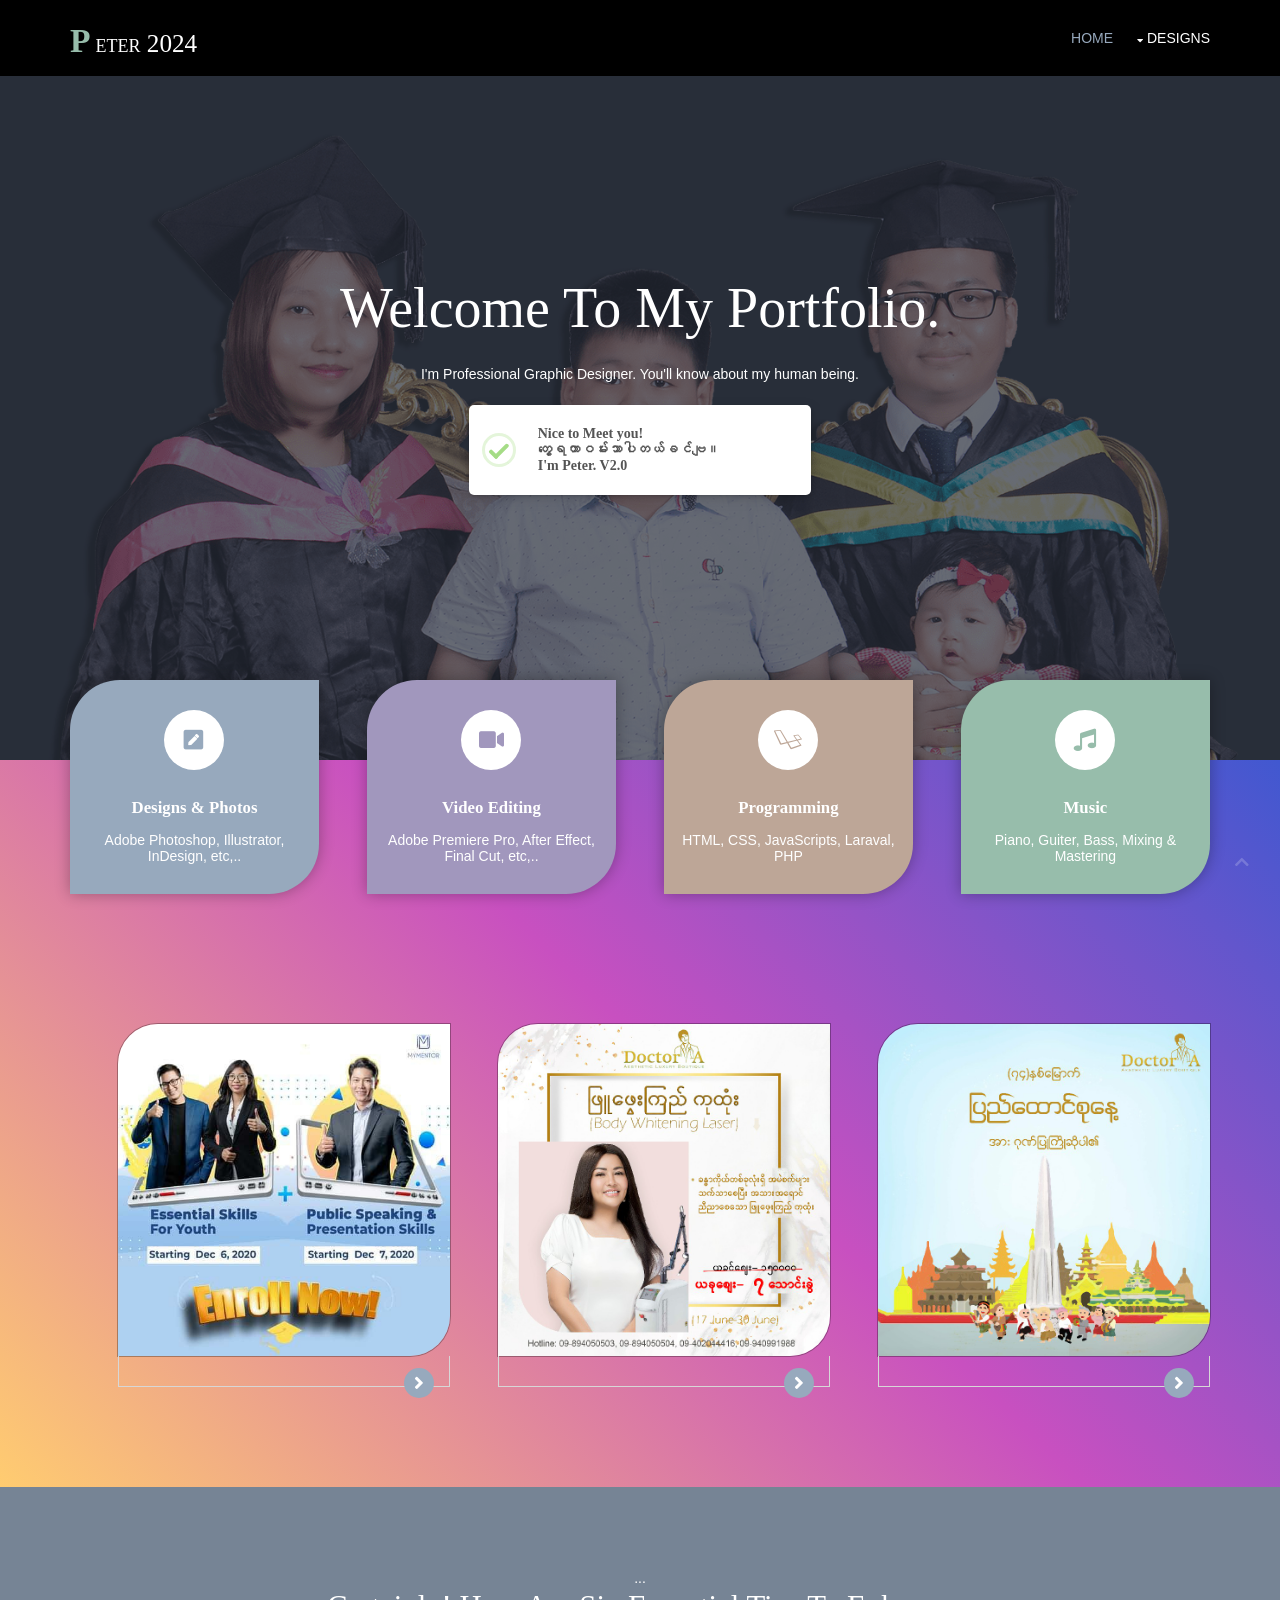
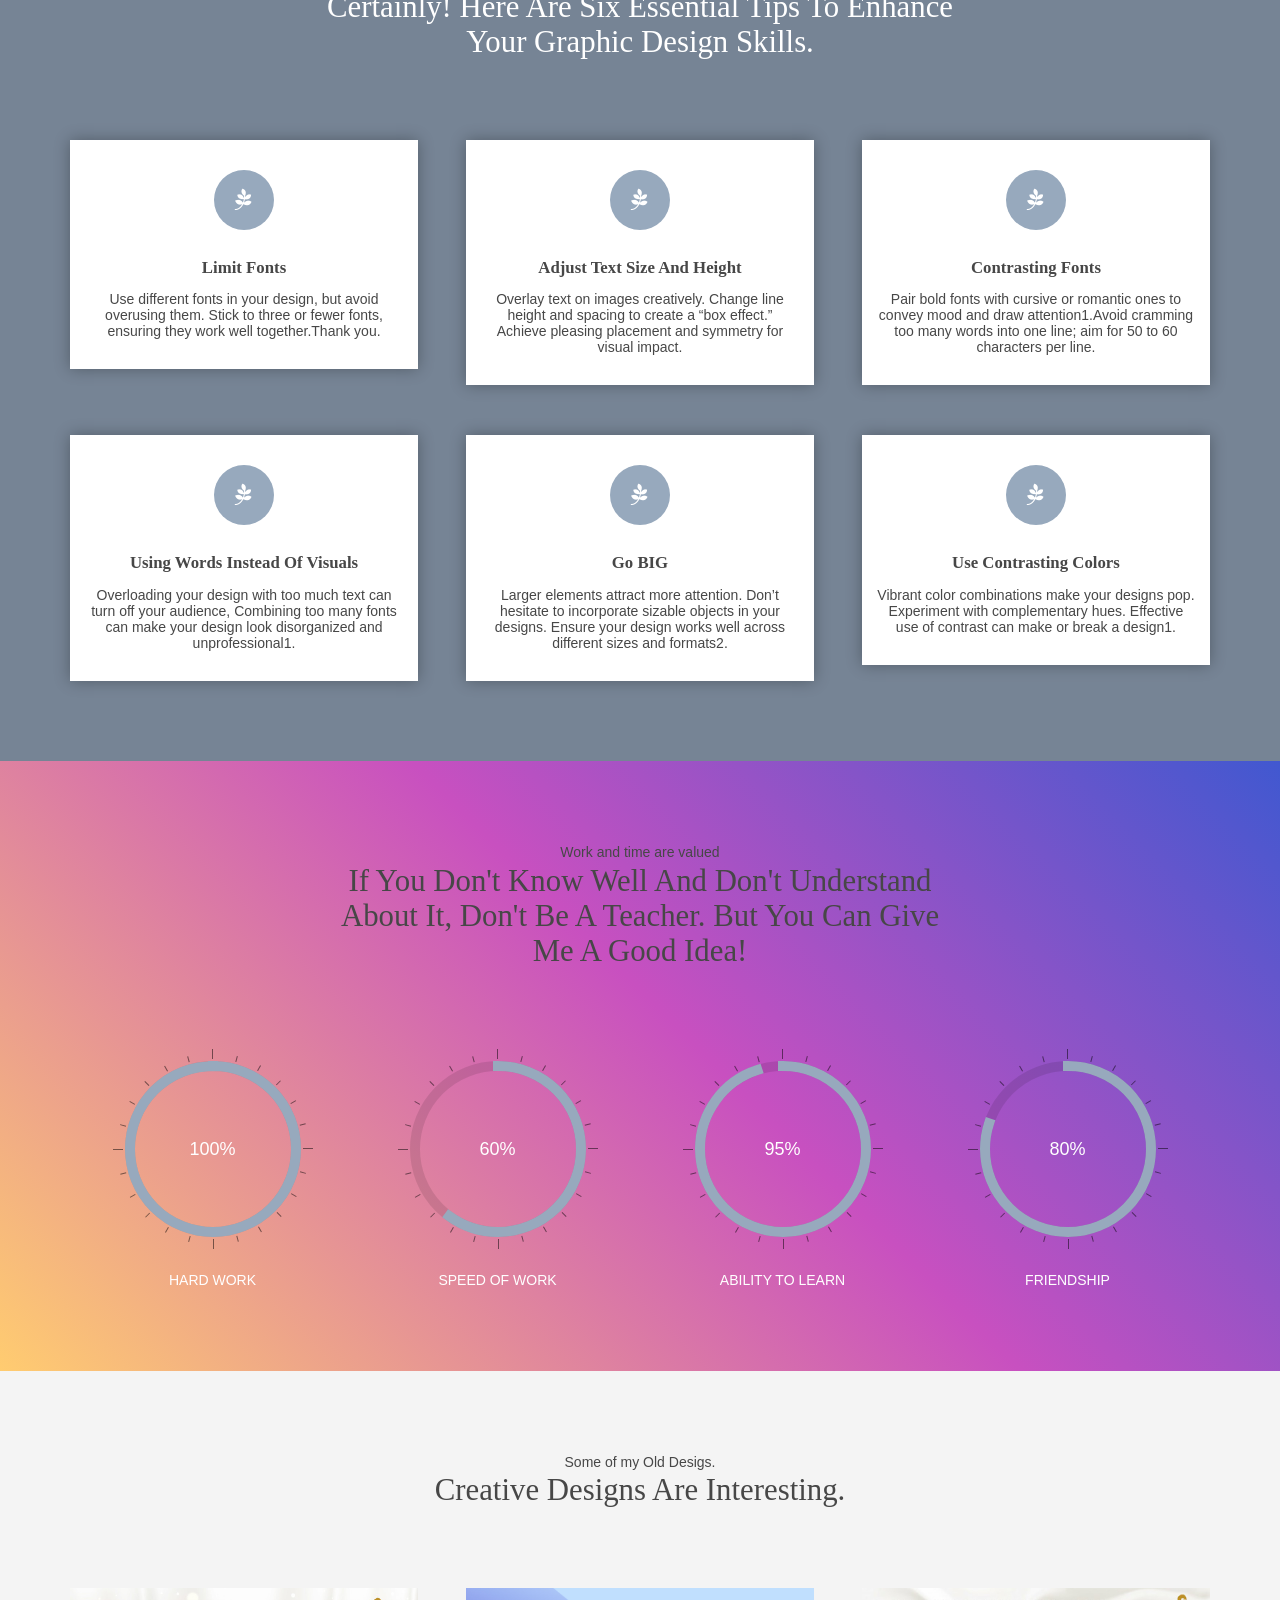
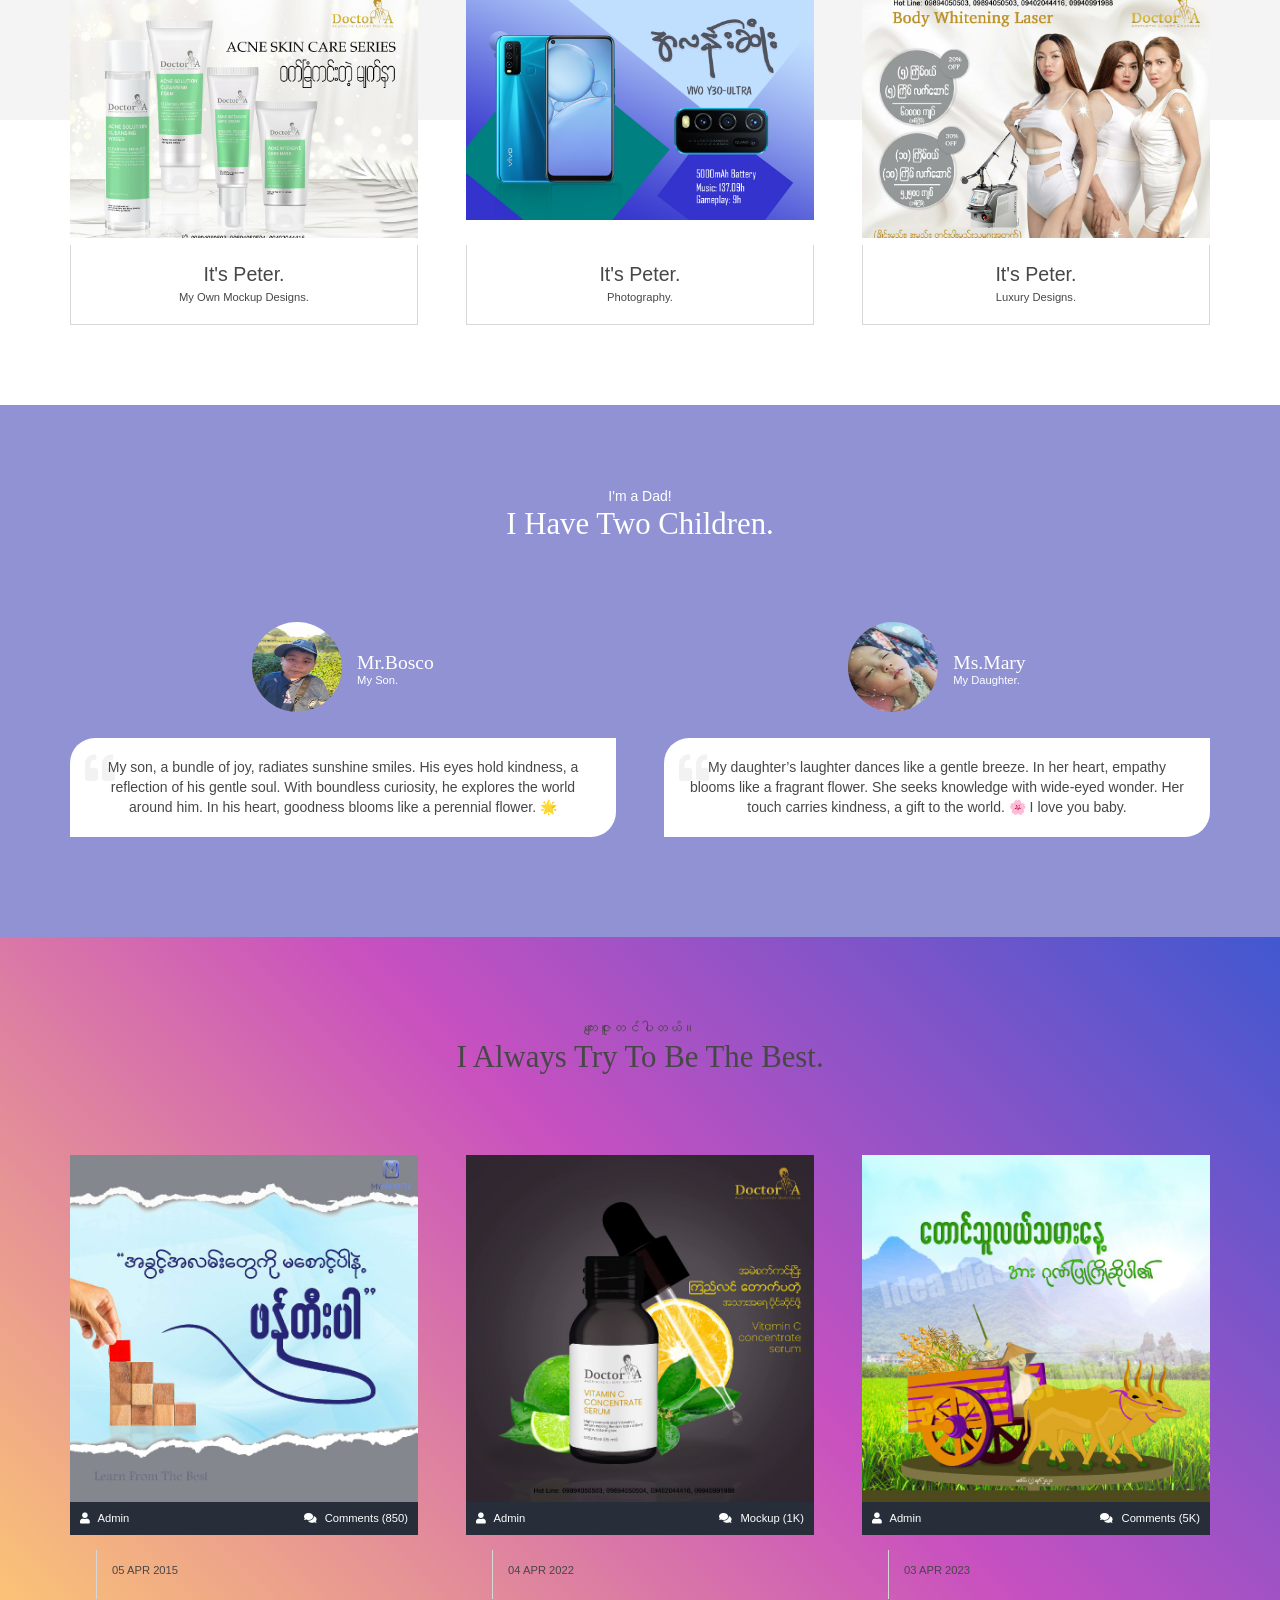
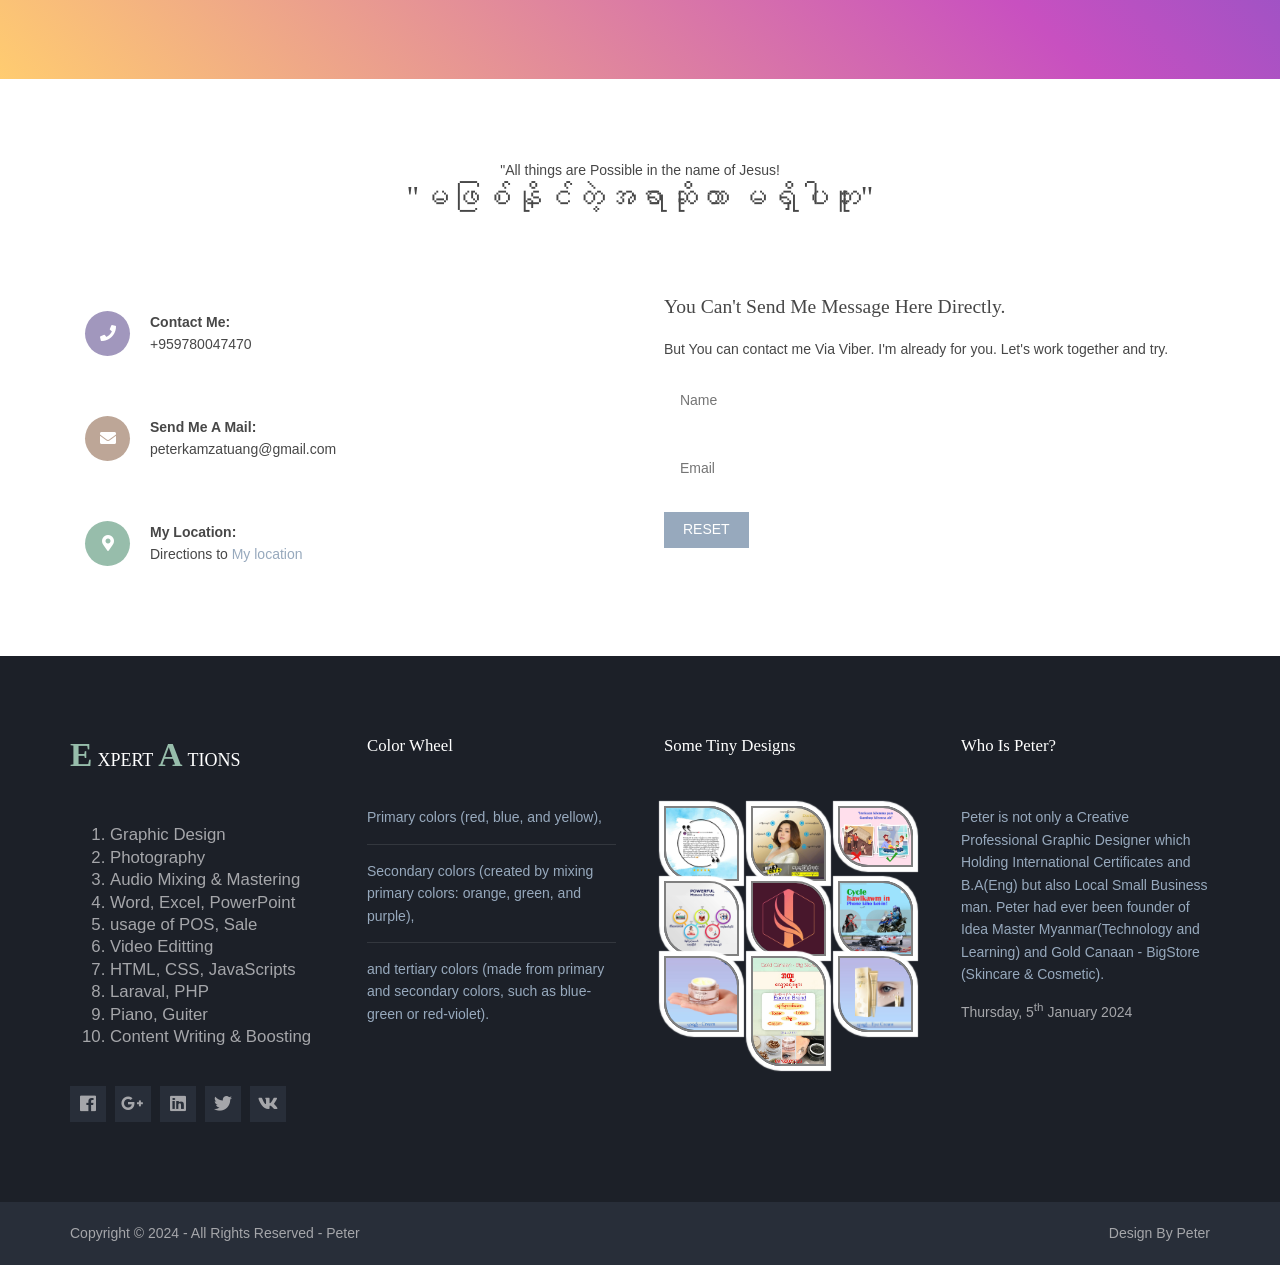
==== index.html @ f64c74b5 "Add cv peter" ====
<!DOCTYPE html>
<html lang="eng">
<head>
<title>PETER</title>
<meta charset="utf-8">
<meta name="viewport" content="width=device-width, initial-scale=1.0, maximum-scale=1.0, user-scalable=no">
<link href="layout/styles/layout.css" rel="stylesheet" type="text/css" media="all">
<link rel="shortcut icon" class="fas fa-user-graduate" href="images/pp.jpg">
</head>
<body id="top">
<div class="wrapper row1">
  <header id="header" class="hoc clear">
    <div id="logo" class="fl_left"> 
      
      <h1 class="logoname"><a class="start1" href="index.html">Peter 2024</a></h1>
      <!-- ################################################################################################ -->
    </div>
    <nav id="mainav" class="fl_right"> 
      <!-- ################################################################################################ -->
      <ul class="clear">
        <li class="active"><a class="start1" href="index.html">Home</a></li>
        <li><a class="drop" href="#">Designs</a>
          <ul>
            <li><a class="start1" href="pages/gallery.html">Gallery</a></li>
            <li class="active"><a class="start1" href="pages/font-icons.html">Font Icons</a></li>
            </ul>
        </li>
        
      </ul>
      <!-- ################################################################################################ -->
    </nav>
  </header>
</div>
<!-- ################################################################################################ -->
<!-- ################################################################################################ -->
<!-- ################################################################################################ -->
<div class="bgded overlay" style="background-image:url('images/family.png');">
  <div id="pageintro" class="hoc clear"> 
    <!-- ################################################################################################ -->
    <article>
      <h3 class="heading">Welcome to My Portfolio.</h3>
      <p>I'm Professional Graphic Designer. You'll know about my human being.</p>
      <footer ><a  class="btn start1" id="start1" href="#WeRecordYouCLickStart!">Let's Start!</a></footer>
    </article>
    <!-- ################################################################################################ -->
  </div>
</div>
<!-- ################################################################################################ -->
<!-- ################################################################################################ -->
<!-- ################################################################################################ -->
<div class="wrapper row3">
  <main class="hoc container clear"> 
    <!-- main body -->
    <!-- ################################################################################################ -->
    <section id="introblocks">
      <ul class="nospace group btmspace-80 elements elements-four">
        <li class="one_quarter">
          <article><a class="start1" href="#406"><i class="fas fa-pen-square"></i></a>
            <h6 class="heading">Designs & Photos</h6>
            <p>Adobe Photoshop, Illustrator, InDesign, etc,..</p>
          </article>
        </li>
        <li class="one_quarter">
          <article><a class="start1" href="#407"><i class="fas fa-video"></i></a>
            <h6 class="heading">Video Editing</h6>
            <p>Adobe Premiere Pro, After Effect, Final Cut, etc,..</p>
          </article>
        </li>
        <li class="one_quarter">
          <article><a class="start1" href="#408"><i class="fab fa-laravel"></i></a>
            <h6 class="heading">Programming</h6>
            <p>HTML, CSS, JavaScripts, Laraval, PHP</p>
          </article>
        </li>
        <li class="one_quarter">
          <article><a class="start1" href="#409"><i class="fas fa-music"></i></a>
            <h6 class="heading">Music</h6>
            <p>Piano, Guiter, Bass, Mixing & Mastering</p>
          </article>
        </li>
      </ul>
    </section>
    <!-- ################################################################################################ -->
    <section class="group shout shout1">
      <figure class="one_half"><img class="ss" src="images/19.jpg" alt="">
        <figcaption class="heading"><a class="start1" href="#06"></a></figcaption>
      </figure>
      <figure class="one_half"><img class="ss" src="images/8.jpg" alt="">
        <figcaption class="heading"><a class="start1" href="#06"></a></figcaption>
      </figure>
      <figure class="one_half"><img class="ss" src="images/04.jpg" alt="">
        <figcaption class="heading"><a class="start1" href="#19"></a></figcaption>
      </figure>
    </section>
    <!-- ################################################################################################ -->
    <!-- / main body -->
    <div class="clear"></div>
  </main>
</div>
<!-- ################################################################################################ -->
<!-- ################################################################################################ -->
<!-- ################################################################################################ -->
<div class="bgded overlay light" style="background-image:url('');">
  <section id="services" class="hoc container clear"> 
    <!-- ################################################################################################ -->
    <div class="sectiontitle">
      <p class="nospace font-xs">...</p>
      <h6 class="heading font-x2">Certainly! Here are six essential tips to enhance your graphic design skills.</h6>
    </div>
    <ul class="nospace group elements elements-three">
      <li class="one_third">
        <article><a class="start1" href="#1"><i class="fab fa-pagelines"></i></a>
          <h6 class="heading">Limit Fonts</h6>
          <p>Use different fonts in your design, but avoid overusing them. Stick to three or fewer fonts, ensuring they work well together.Thank you.</p>
        </article>
      </li>
      <li class="one_third">
        <article><a class="start1" href="#2"><i class="fab fa-pagelines"></i></a>
          <h6 class="heading">Adjust Text Size and Height</h6>
          <p>Overlay text on images creatively. Change line height and spacing to create a “box effect.” Achieve pleasing placement and symmetry for visual impact.</p>
        </article>
      </li>
      <li class="one_third">
        <article><a class="start1" href="#3"><i class="fab fa-pagelines"></i></a>
          <h6 class="heading">Contrasting Fonts</h6>
          <p>Pair bold fonts with cursive or romantic ones to convey mood and draw attention1.Avoid cramming too many words into one line; aim for 50 to 60 characters per line.</p>
        </article>
      </li>
      <li class="one_third">
        <article><a class="start1" href="#4"><i class="fab fa-pagelines"></i></a>
          <h6 class="heading">Using Words Instead of Visuals</h6>
          <p>Overloading your design with too much text can turn off your audience, Combining too many fonts can make your design look disorganized and unprofessional1.</p>
        </article>
      </li>
      <li class="one_third">
        <article><a class="start1" href="#5"><i class="fab fa-pagelines"></i></a>
          <h6 class="heading">Go BIG</h6>
          <p>Larger elements attract more attention. Don’t hesitate to incorporate sizable objects in your designs. Ensure your design works well across different sizes and formats2.</p>
        </article>
      </li>
      <li class="one_third">
        <article><a class="start1" href="#6"><i class="fab fa-pagelines"></i></a>
          <h6 class="heading">Use Contrasting Colors</h6>
          <p>Vibrant color combinations make your designs pop. Experiment with complementary hues. Effective use of contrast can make or break a design1.</p>
        </article>
      </li>
    </ul>
    <!-- ################################################################################################ -->
  </section>
</div>
<!-- ################################################################################################ -->
<!-- ################################################################################################ -->
<!-- ################################################################################################ -->
<div class="wrapper row3">
  <section class="hoc container clear"> 
    <!-- ################################################################################################ -->
    <div class="sectiontitle">
      <p class="nospace font-xs">Work and time are valued</p>
      <h6 class="heading font-x2">If you don't know well and don't understand about it, Don't be a Teacher. But You can give me a good idea!</h6>
    </div>
    <ul class="pr-charts nospace group center">
      <li class="pr-chart-ctrl" data-animate="false">
        <div class="pr-chart" data-percent="100"><i></i></div>
        <p>Hard work</p>
      </li>
      <li class="pr-chart-ctrl" data-animate="false">
        <div class="pr-chart" data-percent="60"><i></i></div>
        <p>Speed ​​of work</p>
      </li>
      <li class="pr-chart-ctrl" data-animate="false">
        <div class="pr-chart" data-percent="95"><i></i></div>
        <p>Ability to learn</p>
      </li>
      <li class="pr-chart-ctrl" data-animate="false">
        <div class="pr-chart" data-percent="80"><i></i></div>
        <p>Friendship</p>
      </li>
    </ul>
    <!-- ################################################################################################ -->
  </section>
</div>
<!-- ################################################################################################ -->
<!-- ################################################################################################ -->
<!-- ################################################################################################ -->
<div class="wrapper gradient">
  <div class="hoc container clear"> 
    <!-- ################################################################################################ -->
    <div class="sectiontitle">
      <p class="nospace font-xs">Some of my Old Desigs.</p>
      <h6 class="heading font-x2">Creative Designs are Interesting.</h6>
    </div>
    <ul class="nospace group team">
      <li class="one_third first">
        <figure><a class="imgover imk" href="#02"><img src="images/02.jpg" alt=""></a>
          <figcaption><strong>It's Peter.</strong> <em>My Own Mockup Designs.</em></figcaption>
        </figure>
      </li>
      <li class="one_third">
        <figure><a class="imgover imk" href="images/46.jpg"><img src="images/46.jpg" alt=""></a>
          <figcaption><strong>It's Peter.</strong> <em>Photography.</em></figcaption>
        </figure>
      </li>
      <li class="one_third">
        <figure><a class="imgover imk" href="#05"><img src="images/05.jpg" alt=""></a>
          <figcaption><strong>It's Peter.</strong> <em>Luxury Designs.</em></figcaption>
        </figure>
      </li>
    </ul>
    <!-- ################################################################################################ -->
  </div>
</div>
<!-- ################################################################################################ -->
<!-- ################################################################################################ -->
<!-- ################################################################################################ -->
<div class="wrapper coloured" id="cl">
  <section id="testimonials" class="hoc container clear"> 
    <!-- ################################################################################################ -->
    <div class="sectiontitle">
      <p class="nospace font-xs">I'm a Dad!</p>
      <h6 class="heading font-x2">I have two Children.</h6>
    </div>
    <article class="one_half first">
      <figure class="clear"><img class="chd" src="images/bosco.jpg" alt="">
        <figcaption>
          <h6 class="heading">Mr.Bosco</h6>
          <em>My Son.</em></figcaption>
      </figure>
      <blockquote>My son, a bundle of joy, radiates sunshine smiles. His eyes hold kindness, a reflection of his gentle soul. With boundless curiosity, he explores the world around him.  In his heart, goodness blooms like a perennial flower. 🌟</blockquote>
    </article>
    <article class="one_half">
      <figure class="clear"><img class="chd" src="images/mary.jpg" alt="">
        <figcaption>
          <h6 class="heading">Ms.Mary</h6>
          <em>My Daughter.</em></figcaption>
      </figure>
      <blockquote>My daughter’s laughter dances like a gentle breeze. In her heart, empathy blooms like a fragrant flower. She seeks knowledge with wide-eyed wonder.  Her touch carries kindness, a gift to the world. 🌸 I love you baby.</blockquote>
    </article>
    <!-- ################################################################################################ -->
  </section>
</div>
<!-- ################################################################################################ -->
<!-- ################################################################################################ -->
<!-- ################################################################################################ -->
<div class="wrapper row3">
  <section class="hoc container clear"> 
    <!-- ################################################################################################ -->
    <div class="sectiontitle">
      <p class="nospace font-xs">ကျေးဇူးတင်ပါတယ်။</p>
      <h6 class="heading font-x2">I always try to be the best.</h6>
    </div>
    <ul id="latest" class="nospace group">
      <li class="one_third first">
        <article><a class="imgover" href="#20"><img src="images/20.jpg" alt=""></a>
          <ul class="nospace meta clear">
            <li><i class="fas fa-user"></i> <a class="start1" href="#1">Admin</a></li>
            <li><i class="fas fa-comments"></i> <a class="start1" href="#404">Comments (850)</a></li>
          </ul>
          <div class="excerpt">
            <time datetime="2045-04-05T08:15+00:00">05 Apr 2015</time>
            <p class="heading"><a class="start1" href="#000"></a></p>
          </div>
        </article>
      </li>
      <li class="one_third">
        <article><a class="imgover" href="#25"><img src="images/25.jpg" alt=""></a>
          <ul class="nospace meta clear">
            <li><i class="fas fa-user"></i> <a class="start1" href="#1">Admin</a></li>
            <li><i class="fas fa-comments"></i> <a class="start1" href="#404">Mockup (1K)</a></li>
          </ul>
          <div class="excerpt">
            <time datetime="2045-04-04T08:15+00:00">04 Apr 2022</time>
            <p class="heading"><a class="start1" href="#0000"></a></p>
          </div>
        </article>
      </li>
      <li class="one_third">
        <article><a class="imgover" href="#23"><img src="images/23.jpg" alt=""></a>
          <ul class="nospace meta clear">
            <li><i class="fas fa-user"></i> <a class="start1" href="#1">Admin</a></li>
            <li><i class="fas fa-comments"></i> <a class="start1" href="#404">Comments (5K)</a></li>
          </ul>
          <div class="excerpt">
            <time datetime="2045-04-03T08:15+00:00">03 Apr 2023</time>
            <p class="heading"><a class="start1" href="#000"></a></p>
          </div>
        </article>
      </li>
    </ul>
    <!-- ################################################################################################ -->
  </section>
</div>
<!-- ################################################################################################ -->
<!-- ################################################################################################ -->
<!-- ################################################################################################ -->
<div class="wrapper row2">
  <section id="ctdetails" class="hoc container clear"> 
    <!-- ################################################################################################ -->
    <div class="sectiontitle">
      <p class="nospace font-xs">"All things are Possible in the name of Jesus!</p>
      <h6 class="heading font-x2">"မဖြစ်နိုင်တဲ့အရာဆိုတာ မရှိပါဘူး"</h6>
    </div>
    <figure class="one_half first">
      <ul class="nospace clear">
        <li class="block clear"><a class="start1" href="tel:+959780047470"><i class="fas fa-phone"></i></a> <span><strong>Contact Me:</strong> +959780047470 </span></li>
        <li class="block clear"><a class="start1" href="https://mail.google.com/mail/?view=cm&fs=1&to=peterkamzatuang@gmail.com&su=CvForm&body=Hi"><i class="fas fa-envelope"></i></a> <span><strong>Send me a mail:</strong> peterkamzatuang@gmail.com</span></li>
        <li class="block clear"><a class="start1" href="#"><i class="fas fa-map-marker-alt"></i></a> <span><strong>My Location: </strong> Directions to <a class="start1" href="https://mylocation.org/">My location</a></span></li>
      </ul>
    </figure>
    <article class="one_half">
      <h6 class="heading">You can't send me message here directly. </h6>
      <p class="nospace btmspace-15">But You can contact me Via Viber. I'm already for you. Let's work together and try.</p>
      <form  action="#404" method="post">
        <fieldset>
          <legend>Newsletter:</legend>
          <input type="text" value="" placeholder="Name">
          <input type="text" value="" placeholder="Email">
          <button id="reset1" type="reset">Reset</button>
        </fieldset>
      </form> 
    </article>
    <!-- ################################################################################################ -->
  </section>
</div>
<!-- ################################################################################################ -->
<!-- ################################################################################################ -->
<!-- ################################################################################################ -->
<div class="bgded overlay row4" style="background-image:url('images/');">
  <footer id="footer" class="hoc clear"> 
    <!-- ################################################################################################ -->
    <div class="one_quarter first">
      <h1 class="logoname"><a class="start1" href="index.html">Expert<span>a</span>tions</a></h1>
      <p>
        <ol style="font-size: larger;">
          <li>Graphic Design</li>
          <li>Photography</li>
          <li>Audio Mixing & Mastering</li>
          <li>Word, Excel, PowerPoint</li>
          <li>usage of POS, Sale</li>
          <li>Video Editting</li>
          <li>HTML, CSS, JavaScripts</li>
          <li>Laraval, PHP</li>
          <li>Piano, Guiter</li>
          <li>Content Writing & Boosting</li>
        </ol>
         </p>
      <ul class="faico clear">
        <li><a class="faicon-facebook" href="#"><i class="fab fa-facebook"></i></a></li>
        <li><a class="faicon-google-plus" href="#"><i class="fab fa-google-plus-g"></i></a></li>
        <li><a class="faicon-linkedin" href="#"><i class="fab fa-linkedin"></i></a></li>
        <li><a class="faicon-twitter" href="#"><i class="fab fa-twitter"></i></a></li>
        <li><a class="faicon-vk" href="#"><i class="fab fa-vk"></i></a></li>
      </ul>
    </div>
    <div class="one_quarter">
      <h6 class="heading">Color Wheel</h6>
      <ul class="nospace linklist">
        <li><a class="start1" href="#">Primary colors (red, blue, and yellow),  </a></li>
        <li><a class="start1" href="#">Secondary colors (created by mixing primary colors: orange, green, and purple),</a></li>
        <li><a class="start1" href="#">and tertiary colors (made from primary and secondary colors, such as blue-green or red-violet).</a></li>
      </ul>
    </div>
    <div class="one_quarter">
      <h6 class="heading">Some Tiny Designs</h6>
      <ul style="display: flex; flex-direction: row;" class="nospace clear latestimg">
        <li><a class="imgover start1" href="pages/gallery.html"><img src="images/13.jpg" alt=""></a></li>
        <li><a class="imgover start1" href="pages/gallery.html"><img src="images/06.jpg" alt=""></a></li>
        <li><a class="imgover start1" href="pages/gallery.html"><img src="images/49.jpg" alt=""></a></li>
      </ul>

      <ul style="display: flex; flex-direction: row;" class="nospace clear latestimg">
        <li><a class="imgover start1" href="pages/gallery.html"><img src="images/17.jpg" alt=""></a></li>
        <li><a class="imgover start1" href="pages/gallery.html"><img src="images/logo.jpg" alt=""></a></li>
        <li><a class="imgover start1" href="pages/gallery.html"><img src="images/52.jpg" alt=""></a></li>
      </ul>

      <ul style="display: flex; flex-direction: row;" class="nospace clear latestimg">
        <li><a class="imgover start1" href="pages/gallery.html"><img src="images/53.jpg" alt=""></a></li>
        <li><a class="imgover start1" href="pages/gallery.html"><img src="images/54.jpg" alt=""></a></li>
        <li><a class="imgover start1" href="pages/gallery.html"><img src="images/55.jpg" alt=""></a></li>
      </ul>
    </div>
    <div class="one_quarter">
      <h6 class="heading">Who is Peter?</h6>
      <ul class="nospace linklist">
        <li>
          <article>
            <p class="nospace btmspace-10"><a class="start1" href="#404">Peter is not only a Creative Professional Graphic Designer which Holding International Certificates and B.A(Eng) but also Local Small Business man. Peter had ever been founder of Idea Master Myanmar(Technology and Learning) and Gold Canaan - BigStore (Skincare & Cosmetic).</a></p>
            <time class="block font-xs" datetime="2045-04-06">Thursday, 5<sup>th</sup> January 2024</time>
          </article>
        </li>
        
      </ul>
    </div>
    <!-- ################################################################################################ -->
  </footer>
</div>
<!-- ################################################################################################ -->
<!-- ################################################################################################ -->
<!-- ################################################################################################ -->
<div class="wrapper row5">
  <div id="copyright" class="hoc clear"> 
    <!-- ################################################################################################ -->
    <p class="fl_left">Copyright &copy; 2024 - All Rights Reserved - <a class="start1" href="#">Peter</a></p>
    <p class="fl_right">Design By <a target="_blank" href="#0" title="Free Website Templates">Peter</a></p>
    <!-- ################################################################################################ -->
  </div>
</div>
<!-- ################################################################################################ -->
<!-- ################################################################################################ -->
<!-- ################################################################################################ -->
<a id="backtotop" href="#top"><i class="fas fa-chevron-up"></i></a>
<!-- JAVASCRIPTS -->
 <Script>
  let start = document.querySelectorAll(".start1");
  start.forEach(el => {
    el.addEventListener("click", ()=>{
    const Toast = Swal.mixin({
      toast: true,
      position: 'center',
      showConfirmButton: false,
      timer: 3000,
      timerProgressBar: true,
      didOpen: (toast) => {
          toast.addEventListener('mouseenter', Swal.stopTimer)
          toast.addEventListener('mouseleave', Swal.resumeTimer)
      }
      })

      Toast.fire({
      icon: 'success',
      title: `  Hello! မင်္ဂလာပါ။ 
              See You again soon.`
      });
  });
  });
  
  document.addEventListener("DOMContentLoaded", ()=>{
    const Toast = Swal.mixin({
      toast: true,
      position: 'center',
      showConfirmButton: false,
      timer: 5000,
      timerProgressBar: true,
      didOpen: (toast) => {
          toast.addEventListener('mouseenter', Swal.stopTimer)
          toast.addEventListener('mouseleave', Swal.resumeTimer)
      }
      })

      Toast.fire({
      icon: 'success',
      title: `Nice to Meet you! 
      တွေ့ရတာဝမ်းသာပါတယ်ခင်ဗျ။
      I'm Peter. V2.0`
      });
  })
 </Script>
<script src="layout/sweetalert2/dist/sweetalert2.all.js"></script>
<script src="layout/scripts/jquery.min.js"></script>
<script src="layout/scripts/jquery.backtotop.js"></script>
<script src="layout/scripts/jquery.mobilemenu.js"></script>
<!-- Homepage specific -->
<script src="layout/scripts/jquery.easypiechart.min.js"></script>
<!-- / Homepage specific -->
</body>
</html>
---- layout/styles/layout.css ----
@charset "utf-8";

@import url("fontawesome-free/css/fontawesome-all.min.css");
@import url("framework.css");

/* Rows
--------------------------------------------------------------------------------------------------------------- */
.row0, .row0 a{}
.row1, .row1 a{}
.row2, .row2 a{}
.row3, .row3 a{}
.row4, .row4 a{}
.row5, .row5 a{}


/* Header
--------------------------------------------------------------------------------------------------------------- */
#header{}

#header #logo{margin:22px 0 0 0;}


/* Page Intro
--------------------------------------------------------------------------------------------------------------- */
#pageintro{padding:200px 0 280px;}/* 280px => 80px for #introblocks negative margin */

#pageintro article, #pageintro article p{display:block; max-width:75%; margin:0 auto; text-align:center;}
#pageintro article p{max-width:65%; line-height:2rem;}
#pageintro .heading{margin-bottom:20px; font-size:4rem;}
#pageintro footer{margin-top:50px;}


/* Content Area
--------------------------------------------------------------------------------------------------------------- */
.container{padding:80px 0;}

/* Content */
.container .content{}

.sectiontitle{display:block; max-width:55%; margin:0 auto 80px; text-align:center;}
.sectiontitle *{margin:0;}

.elements{}
.elements-three li, .elements-four li{margin-bottom:50px;}
.elements-three li:nth-last-child(-n+3), .elements-four li:nth-last-child(-n+4){margin-bottom:0;}/* Removes bottom margin from the last line of items - margin is restored in the media queries when items stack */
.elements-three li:nth-child(3n+1), .elements-four li:nth-child(4n+1){margin-left:0; clear:left;}/* Removes the need to add class="first" */
.elements article{display:block; padding:30px 15px; border-radius:50px 0; text-align:center;}
.elements article *{margin:0 0 15px 0; padding:0; line-height:1;}
.elements article i{width:60px; height:60px; line-height:60px; margin-bottom:30px; font-size:1.6rem; text-align:center; border-radius:50%;}
.elements article .heading{font-size:1.2rem; font-weight:700;}
.elements article p{margin:0; line-height:normal;}

/* Introblocks */
#introblocks{display:block; position:relative; margin:-160px 0 130px 0; z-index:1;}/* 160px => 80px + container padding */

/* Services */
#services{}
#services .elements article{border-radius:0;}

/* Shout */
.shout{
	display: flex;
	align-content: center;
}
@media screen and (max-width:768px){
	.shout1{flex-direction: column;}
}
.shout figure{display:block; max-width:546px;/* same width as the image - contains the caption */}
.shout figure img{}
.shout figure figcaption{display:block; position:relative;}
.shout figure figcaption a{display:block; position:relative; padding:15px; border:solid; border-width:0 1px 1px 1px;}
.shout figure figcaption a::after{position:absolute; top:12px; right:15px; width:30px; height:30px; line-height:30px; font-family:"Font Awesome\ 5 Free"; font-weight:900; content:"\f105";/* fa-angle-right */ text-align:center; border-radius:50%;}

/* Team Members */
.team{}
.team li:last-child{margin-bottom:0;}/* Used when elements stack in small viewports */
.team figure{display:block; text-align:center;}
.team figure *{margin:0; padding:0;}
.team figure a{}
.team figure img{}
.team figure figcaption{padding:20px 10px; line-height:1; border:solid; border-width:0 1px 1px 1px;}
.team figure strong{display:block; margin-bottom:8px; font-size:1.4rem; font-weight:400;}
.team figure em{display:block; font-style:normal; font-size:.8rem;}

/* Easy Pie Charts */
.pr-charts{
	color: white;
}
.pr-charts .pr-chart-ctrl{display:block; float:left; width:25%; min-height:200px;}
.pr-charts .pr-chart-ctrl .pr-chart{display:block; position:relative; width:100%; margin:0 0 20px 0; text-align:center;}
.pr-charts .pr-chart-ctrl .pr-chart canvas{display:block; margin:0 auto; padding:0; vertical-align:top;}
.pr-charts .pr-chart-ctrl .pr-chart i{position:absolute; top:0; left:0; width:100%; height:200px; line-height:200px; font-size:18px; font-style:normal;}/* Must have same height & line height as set in the javascript size element to vertical align centre */
.pr-charts .pr-chart-ctrl p{margin:0; padding:0; text-transform:uppercase;}

/* Testimonials */
#testimonials{}
#testimonials article{text-align:center;}
#testimonials article *{margin:0; padding:0;}
#testimonials article figure{display:inline-block; margin-bottom:20px;}
#testimonials article figure img{float:left; margin-right:15px; border-radius:50%;}
#testimonials article figure figcaption{float:left; margin-top:30px; font-size:1.4rem; text-align:left;}
#testimonials article figure figcaption .heading{font-size:1.4rem;}
#testimonials article figure figcaption em{display:block; margin-top:-5px; font-size:.8rem; font-style:normal;}
#testimonials article blockquote{margin-bottom:20px; padding:20px; border-radius:25px 0;}
#testimonials article blockquote::before{top:15px; left:15px; font-size:30px; line-height:30px;}

/* Latest */
#latest{}
#latest > li:last-child{margin-bottom:0;}/* Used when elements stack in small viewports */
#latest article{}
#latest article figure{}
#latest article figure img{}
#latest article .meta{display:block; margin:0 0 15px 0; padding:5px 10px;}
#latest article .meta li{display:block; float:left; width:50%; font-size:.8rem;}
#latest article .meta li:last-child{text-align:right;}
#latest article .meta li i{margin-right:5px;}
#latest article .excerpt{display:block; max-width:85%; margin:0 auto; padding:15px 0 15px 15px; border-left:1px solid;}
#latest article .excerpt time{display:block; margin-bottom:8px; text-transform:uppercase; font-size:.8rem; font-style:normal; line-height:1;}
#latest article .excerpt .heading{margin:0; padding:0; font-size:1.2rem;}

/* Comments */
#comments ul{margin:0 0 40px 0; padding:0; list-style:none;}
#comments li{margin:0 0 10px 0; padding:15px;}
#comments .avatar{float:right; margin:0 0 10px 10px; padding:3px; border:1px solid;}
#comments address{font-weight:bold;}
#comments time{font-size:smaller;}
#comments .comcont{display:block; margin:0; padding:0;}
#comments .comcont p{margin:10px 5px 10px 0; padding:0;}

#comments form{display:block; width:100%;}
#comments input, #comments textarea{width:100%; padding:10px; border:1px solid;}
#comments textarea{overflow:auto;}
#comments div{margin-bottom:15px;}
#comments input[type="submit"], #comments input[type="reset"]{display:inline-block; width:auto; min-width:150px; margin:0; padding:8px 5px; cursor:pointer;}

/* Sidebar */
.container .sidebar{}

.sidebar .sdb_holder{margin-bottom:50px;}
.sidebar .sdb_holder:last-child{margin-bottom:0;}


/* Contact Details
--------------------------------------------------------------------------------------------------------------- */
#ctdetails{}

#ctdetails figure > ul{}
#ctdetails figure > ul li{position:relative; margin:0 0 35px 0; padding:15px 15px 15px 80px; line-height:1;}
#ctdetails figure > ul li:last-child{margin:0;}/* Used when elements stack in small viewports */
#ctdetails figure > ul li i{position:absolute; top:15px; left:15px; width:45px; height:45px; line-height:45px; font-size:16px; text-align:center; border-radius:50%;}
#ctdetails figure > ul li span{display:block; padding:4px 0 0 0;}
#ctdetails figure > ul li strong{display:block; margin:0 0 8px 0; text-transform:capitalize;}

#ctdetails article{margin-bottom:0;}/* Used when elements stack in small viewports */
#ctdetails input, #ctdetails button{border:1px solid;}
#ctdetails input{display:block; width:100%; padding:15px; margin-bottom:20px;}
#ctdetails button{padding:8px 18px 10px; text-transform:uppercase; font-weight:400; cursor:pointer;}


/* Footer
--------------------------------------------------------------------------------------------------------------- */
#footer{padding:80px 0;}

#footer .heading{margin-bottom:50px; font-size:1.2rem;}
#footer .logoname{margin-bottom:50px;}
#footer p + .faico{margin-top:30px;}

#footer .linklist li{display:block; margin-bottom:15px; padding:0 0 15px 0; border-bottom:1px solid;}
#footer .linklist li:last-child{margin:0; padding:0; border:none;}
#footer .linklist li::before, #footer .linklist li::after{display:table; content:"";}
#footer .linklist li, #footer .linklist li::after{clear:both;}

#footer .latestimg{}
#footer .latestimg > li{display:inline-block; float:left; width:30%; margin:0 0 5% 5%;}
#footer .latestimg > li:nth-last-child(-n+3){margin-bottom:0;}/* Removes bottom margin from the last three items - margin is restored in the media queries when items stack */
#footer .latestimg > li:nth-child(3n+1){margin-left:0; clear:left;}/* Removes the need to add class="first" */
#footer .latestimg > li img{width:100%;}/* Force the image to resize to take the full space - may have to be changed for tablets, depends on personal preference */
#footer .latestimg > li a.imgover{display:block;}


/* Copyright
--------------------------------------------------------------------------------------------------------------- */
#copyright{padding:20px 0;}
#copyright *{margin:0; padding:0;}


/* Transition Fade
This gives a smooth transition to "ALL" elements used in the layout - other than the navigation form used in mobile devices
If you don't want it to fade all elements, you have to list the ones you want to be faded individually
Delete it completely to stop fading
--------------------------------------------------------------------------------------------------------------- */
*, *::before, *::after{transition:all .3s ease-in-out;}
#mainav form *{transition:none !important;}


/* ------------------------------------------------------------------------------------------------------------ */
/* ------------------------------------------------------------------------------------------------------------ */
/* ------------------------------------------------------------------------------------------------------------ */
/* ------------------------------------------------------------------------------------------------------------ */
/* ------------------------------------------------------------------------------------------------------------ */


/* Navigation
--------------------------------------------------------------------------------------------------------------- */
nav ul, nav ol{margin:0; padding:0; list-style:none;}

#mainav, #breadcrumb, .sidebar nav{line-height:normal;}
#mainav .drop::after, #mainav li li .drop::after, #breadcrumb li a::after, .sidebar nav a::after{position:absolute; font-family:"Font Awesome\ 5 Free"; font-weight:900; font-size:10px; line-height:10px;}

/* Top Navigation */
#mainav{}
#mainav ul{text-transform:uppercase;}
#mainav ul ul{position:absolute; width:180px; text-transform:none; z-index:9999;}
#mainav ul ul ul{left:180px; top:0;}
#mainav li{display:inline-block; position:relative; margin:0 15px 0 0; padding:0;}
#mainav li:last-child{margin-right:0;}
#mainav li li{width:100%; margin:0;}
#mainav li a{display:block; padding:30px 0;}
#mainav li li a{border:solid; border-width:0 0 1px 0;}
#mainav .drop{padding-left:15px;}
#mainav li li a, #mainav li li .drop{display:block; margin:0; padding:10px 15px;}
#mainav .drop::after, #mainav li li .drop::after{content:"\f0d7";}
#mainav .drop::after{top:35px; left:5px;}
#mainav li li .drop::after{top:15px; left:5px;}
#mainav ul ul{visibility:hidden; opacity:0;}
#mainav ul li:hover > ul{visibility:visible; opacity:1;}

#mainav form{display:none; width:100%; margin:0; padding:0;}
#mainav form select, #mainav form select option{display:block; cursor:pointer; outline:none;}
#mainav form select{width:100%; padding:5px; border:none;}
#mainav form select option{margin:5px; padding:0; border:none;}

/* Breadcrumb */
#breadcrumb{padding:150px 0 30px;}
#breadcrumb ul{margin:0; padding:0; list-style:none; text-transform:uppercase;}
#breadcrumb li{display:inline-block; margin:0 6px 0 0; padding:0;}
#breadcrumb li a{display:block; position:relative; margin:0; padding:0 12px 0 0; font-size:12px;}
#breadcrumb li a::after{top:4px; right:0; content:"\f0da";}
#breadcrumb li:last-child a{margin:0; padding:0;}
#breadcrumb li:last-child a::after{display:none;}
#breadcrumb .heading{margin:0; font-size:2rem;}

/* Sidebar Navigation */
.sidebar nav{display:block; width:100%;}
.sidebar nav li{margin:0 0 3px 0; padding:0;}
.sidebar nav a{display:block; position:relative; margin:0; padding:5px 10px 5px 15px; text-decoration:none; border:solid; border-width:0 0 1px 0;}
.sidebar nav a::after{top:10px; left:5px; content:"\f0da";}
.sidebar nav ul ul a{padding-left:35px;}
.sidebar nav ul ul a::after{left:25px;}
.sidebar nav ul ul ul a{padding-left:55px;}
.sidebar nav ul ul ul a::after{left:45px;}

/* Pagination */
.pagination{display:block; width:100%; text-align:center; clear:both;}
.pagination li{display:inline-block; margin:0 2px 0 0;}
.pagination li:last-child{margin-right:0;}
.pagination a, .pagination strong{display:block; padding:8px 11px; border:1px solid; background-clip:padding-box; font-weight:normal;}

/* Back to Top */
#backtotop{z-index:999; display:inline-block; position:fixed; visibility:hidden; bottom:20px; right:20px; width:36px; height:36px; line-height:36px; font-size:16px; text-align:center; opacity:.2;}
#backtotop i{display:block; width:100%; height:100%; line-height:inherit;}
#backtotop.visible{visibility:visible; opacity:.5;}
#backtotop:hover{opacity:1;}


/* Tables
--------------------------------------------------------------------------------------------------------------- */
table, th, td{border:1px solid; border-collapse:collapse; vertical-align:top;}
table, th{table-layout:auto;}
table{width:100%; margin-bottom:15px;}
th, td{padding:5px 8px;}
td{border-width:0 1px;}


/* Gallery
--------------------------------------------------------------------------------------------------------------- */
#gallery{display:block; width:100%; margin-bottom:50px;}
#gallery figure figcaption{display:block; width:100%; clear:both;}
#gallery li{margin-bottom:30px;}


/* Font Awesome Social Icons
--------------------------------------------------------------------------------------------------------------- */
.faico{margin:0; padding:0; list-style:none;}
.faico li{display:inline-block; margin:8px 5px 0 0; padding:0; line-height:normal;}
.faico li:last-child{margin-right:0;}
.faico a{display:inline-block; width:36px; height:36px; line-height:36px; font-size:18px; text-align:center;}

.faico a{color:inherit; background-color:#282E39;}
.faico a:hover{color:#FFFFFF;}

.faicon-dribble:hover{background-color:#EA4C89;}
.faicon-facebook:hover{background-color:#3B5998;}
.faicon-google-plus:hover{background-color:#DB4A39;}
.faicon-linkedin:hover{background-color:#0E76A8;}
.faicon-twitter:hover{background-color:#00ACEE;}
.faicon-vk:hover{background-color:#4E658E;}


/* ------------------------------------------------------------------------------------------------------------ */
/* ------------------------------------------------------------------------------------------------------------ */
/* ------------------------------------------------------------------------------------------------------------ */
/* ------------------------------------------------------------------------------------------------------------ */
/* ------------------------------------------------------------------------------------------------------------ */


/* Colours
--------------------------------------------------------------------------------------------------------------- */
body{color:#A5A6AA; background-color:#282E39;}
a{color:#97A9BD;}
a:active, a:focus{background:transparent !important;}/* IE10 + 11 Bugfix - prevents grey background */
hr, .borderedbox{border-color:#D7D7D7;}
label span{color:#FF0000; background-color:inherit;}
input:focus, textarea:focus, *:required:focus{border-color:#97A9BD !important;}

.overlay{color:#FFFFFF; background-color:inherit;}
.overlay::after{color:inherit; background-color:rgba(40,46,57,.7);/* #282E39 */}
.overlay.light::after{background-color:rgba(151,169,189,.7);/* #97A9BD */}

.gradient{color:#474747; background:linear-gradient(to bottom, #F4F4F4 55%, #FFFFFF 50%, #FFFFFF 100%);}/* Overlap dark to make a hard transition */
@media screen and (max-width:750px){/* Only the colours height has been changed */
	.gradient{background:linear-gradient(to bottom, #F4F4F4 24%, #FFFFFF 19%, #FFFFFF 100%);}
}

.btn, .btn.inverse:hover{color:#FFFFFF; background-color:#97A9BD; border-color:#97A9BD;}
.btn:hover, .btn.inverse{color:inherit; background-color:transparent; border-color:inherit;}
.imk{
	overflow: hidden;
	width: 500px;
	height: 250px;
}
.imgover:hover::before{background-color:rgba(151,169,189,.5);/* #97A9BD */}
.imgover, .imgover:hover::after{color:#ffffff;}

.logoname a{color:#FFFFFF;}
.logoname::first-letter, .logoname span{color:#97BDAB;}
.ss{
	box-shadow: 0px 0px 0px 1px rgba(0, 0, 0, 0.3);
	border-top-left-radius: 40px;
	border-bottom-right-radius: 40px;
	border: outset 6px solid rgb(193, 193, 193, 0.5);
}

/* Rows */
.row0, .row0 a{}
.row1{color:#FFFFFF; background-color:#000000;}
.row2{color:#474747; background-color:#ffffff;}
.row3{color:#474747; background-color: #4158D0;
	background-image: linear-gradient(225deg, #4158D0 0%, #C850C0 46%, #FFCC70 100%);
	}
.row4{color:#A5A6AA; background-color:#000000;}
.row5, .row5 a{color:#A5A6AA; background-color:#282E39;}
.coloured{color:#FFFFFF; background-color: rgba(174, 176, 255, 0.776);}

/* Header */
#header #logo a{color:inherit;}


/* Page Intro */
#pageintro{color:#FFFFFF;}


/* Content Area */
.elements article{color:#474747; background-color:#FFFFFF; box-shadow:0px 0px 15px rgba(0,0,0,.3);}
.elements article:hover{color:#FFFFFF; background-color:#97A9BD;}/* Default */
.elements article a i{color:#FFFFFF; background-color:#97A9BD;}/* Default */
.elements article:hover a i{color:#97A9BD; background-color:#FFFFFF;}/* Default */

/* ###### DELETE THE FOLLOWING IF ONLY THE DEFAULT COLOUR IS REQUIRED ###### */
#introblocks .elements li article{color:#FFFFFF; background-color:#97A9BD;}/* Blue */
#introblocks .elements li article a i{color:#97A9BD; background-color:#FFFFFF;}/* Blue */
#introblocks .elements li article:hover{color:#474747; background-color:#FFFFFF !important;}
#introblocks .elements li article:hover a i{color:#FFFFFF !important; background-color:#97A9BD;}
#introblocks .elements li:nth-child(2) article, #introblocks .elements li:nth-child(2) article:hover a i{background-color:#A197BD;}/* Purple */
#introblocks .elements li:nth-child(2) article a i{color:#A197BD;}/* Purple */
#introblocks .elements li:nth-child(3) article, #introblocks .elements li:nth-child(3) article:hover a i{background-color:#BDA697;}/* Brown */
#introblocks .elements li:nth-child(3) article a i{color:#BDA697;}/* Brown */
#introblocks .elements li:nth-child(4) article, #introblocks .elements li:nth-child(4) article:hover a i{background-color:#97BDAB;}/* Green */
#introblocks .elements li:nth-child(4) article a i{color:#97BDAB;}/* Green */
/* ###### END DELETE ###### */
.cn{
	border-top-left-radius: 30px;
	border-bottom-right-radius: 30px;
	border: 1px solid gray;
	box-shadow: 0 0 1px 5px rgb(206, 206, 206);
}

.latestimg img{
	border-top-right-radius: 30px;
	border-bottom-left-radius: 30px;
	border: 2px solid gray;
	box-shadow: 0 0 1px 5px;
}
.shout figure figcaption a{color:inherit; background-color:inherit; border-color:#D7D7D7;}
.shout figure:hover figcaption a, .shout figure figcaption a::after{color:#FFFFFF; background-color:#97A9BD; border-color:#97A9BD;}
.shout figure:hover figcaption a::after{color:#97A9BD; background-color:#FFFFFF;}

.team figure figcaption{color:#474747; background-color:#FFFFFF; border-color:#D7D7D7;}

#testimonials article blockquote{color:#474747; background-color:#FFFFFF;}
#testimonials article blockquote::before{color:rgba(0,0,0,.05);}
#testimonials article blockquote::after{border-top-color:#FFFFFF;}

#latest article .meta, #latest article .meta *{color:#FFFFFF; background-color:#282E39;}
#latest article .excerpt{border-color:#D7D7D7;}



/* Contact Details */
#ctdetails figure > ul li{color:inherit; background-color:#FFFFFF;}
#ctdetails figure > ul li:hover a{color:#FFFFFF;}
#ctdetails figure > ul li:hover, #ctdetails figure > ul li a i{color:#FFFFFF; background-color:#97A9BD;}/* Default */
#ctdetails figure > ul li:hover a i{color:#97A9BD; background-color:#FFFFFF;}/* Default */

/* ###### DELETE THE FOLLOWING IF ONLY THE DEFAULT COLOUR IS REQUIRED ###### */
#ctdetails figure > ul li:hover, #ctdetails figure > ul li a i{color:#FFFFFF; background-color:#A197BD;}
#ctdetails figure > ul li:hover a i{color:#A197BD; background-color:#FFFFFF !important;}
#ctdetails figure > ul li:nth-child(2):hover, #ctdetails figure > ul li:nth-child(2) a i{background-color:#BDA697;}
#ctdetails figure > ul li:nth-child(2):hover a i{color:#BDA697;}
#ctdetails figure > ul li:nth-child(3):hover, #ctdetails figure > ul li:nth-child(3) a i{background-color:#97BDAB;}
#ctdetails figure > ul li:nth-child(3):hover a i{color:#97BDAB;}
/* ###### END DELETE ###### */

#ctdetails input, #ctdetails button{border-color:transparent;}
#ctdetails input{color:#474747; background-color:#FFFFFF;}
#ctdetails button{color:#FFFFFF; background-color:#97A9BD;}
#ctdetails button:hover{color:inherit; background-color:transparent; border-color:inherit;}


/* Footer */
#footer .heading{color:#FFFFFF;}
#footer hr, #footer .borderedbox, #footer .linklist li{border-color:rgba(255,255,255,.1);}


/* Navigation */
#mainav li a{color:inherit;}
#mainav .active a, #mainav a:hover, #mainav li:hover > a{color:#97A9BD; background-color:inherit;}
#mainav li li a, #mainav .active li a{color:#FFFFFF; background-color:rgba(151,169,189,.5); border-color:rgba(151,169,189,.5);/* #97A9BD */}
#mainav li li:hover > a, #mainav .active .active > a{color:#FFFFFF; background-color:#97A9BD;}
#mainav form select{color:#474747; background-color:#FFFFFF;}

#breadcrumb a{color:inherit; background-color:inherit;}
#breadcrumb li:last-child a{color:#97A9BD;}

.container .sidebar nav a{color:inherit; border-color:#D7D7D7;}
.container .sidebar nav a:hover{color:#97A9BD;}

.pagination a, .pagination strong{border-color:#D7D7D7;}
.pagination .current *{color:#FFFFFF; background-color:#97A9BD;}

#backtotop{color:#FFFFFF; background-color:#97A9BD;}


/* Tables + Comments */
table, th, td, #comments .avatar, #comments input, #comments textarea{border-color:#D7D7D7;}
th{color:#FFFFFF; background-color:#373737;}
tr, #comments li, #comments input[type="submit"], #comments input[type="reset"]{color:inherit; background-color:#FBFBFB;}
tr:nth-child(even), #comments li:nth-child(even){color:inherit; background-color:#F7F7F7;}
table a, #comments a{background-color:inherit;}


/* ------------------------------------------------------------------------------------------------------------ */
/* ------------------------------------------------------------------------------------------------------------ */
/* ------------------------------------------------------------------------------------------------------------ */
/* ------------------------------------------------------------------------------------------------------------ */
/* ------------------------------------------------------------------------------------------------------------ */

/* Media Queries
--------------------------------------------------------------------------------------------------------------- */
@-ms-viewport{width:device-width;}


/* Max Wrapper Width - Laptop, Desktop etc.
--------------------------------------------------------------------------------------------------------------- */
@media screen and (min-width:1140px){
	.hoc{max-width:1140px;}
}

@media screen and (min-width:978px) and (max-width:1140px){
	.hoc{max-width:95%;}
}


/* Mobile Devices
--------------------------------------------------------------------------------------------------------------- */
@media screen and (max-width:978px){
	.hoc{max-width:90%;}

	#header{padding:30px 0;}
	#header #logo{margin-top:0;}

	#mainav{}
	#mainav ul{display:none;}
	#mainav form{display:block; margin-top:2px;}

	#breadcrumb{}

	.container{}
	#comments input[type="reset"]{margin-top:10px;}
	.pagination li{display:inline-block; margin:0 5px 5px 0;}

	#footer{}

	#copyright{}
	#copyright p:first-of-type{margin-bottom:10px;}
}

@media screen and (max-width:750px){
	.imgl, .imgr{display:inline-block; float:none; margin:0 0 10px 0;}
	.fl_left, .fl_right{display:block; float:none;}
	.group .group > *:last-child, .clear .clear > *:last-child, .clear .group > *:last-child, .group .clear > *:last-child{margin-bottom:0;}/* Experimental - Needs more testing in different situations, stops double margin when stacking */
	.one_half, .one_third, .two_third, .one_quarter, .two_quarter, .three_quarter{display:block; float:none; width:auto; margin:0 0 30px 0;}

	
	#header{text-align:center;}
	#header #logo{margin:0 0 15px 0;}

	#pageintro article, #pageintro article p{max-width:none;}
	#pageintro .heading{font-size:2rem;}

	.sectiontitle{max-width:none;}
	.shout figure, .team li, #latest > li{margin:0 auto 50px;}
	.team li, #latest li{max-width:348px;}/* Restrict the width to the one_third grid element */
	.elements-three li:nth-last-child(-n+3), .elements-four li:nth-last-child(-n+4){margin-bottom:50px;}
	.elements-three li:last-child, .elements-four li:last-child, .shout figure:last-child{margin-bottom:0;}

	#ctdetails figure{margin-bottom:80px;}/* Gives good separation between the two elements */

	#footer{padding-bottom:50px;}/* Not needed - just looks better */
	#footer .latestimg > li, #footer .latestimg > li:nth-last-child(-n+3){display:inline-block; float:none; width:auto; margin:0 5% 5% 0;}
	#footer .latestimg > li:last-child{margin-bottom:0;}
	#footer .latestimg > li img{width:auto;}
}

@media screen and (min-width:451px) and (max-width:900px){
	.pr-charts .pr-chart-ctrl{width:50%; margin-bottom:50px;}
	.pr-charts .pr-chart-ctrl:nth-child(n+3){margin-bottom:0;}
}

@media screen and (max-width:450px){
	.pr-charts .pr-chart-ctrl{width:100%; margin-bottom:50px;}
	.pr-charts .pr-chart-ctrl:last-child{margin-bottom:0;}

	#testimonials article figure img{float:none; margin:0 0 20px 0;}
	#testimonials article figure figcaption{float:none; margin:0; text-align:center;}
}

.chd{
	position: relative;
	width: 90px;
	height: 90px;
	border-radius: 100px;
}
/* Other
--------------------------------------------------------------------------------------------------------------- */
@media screen and (max-width:650px){
	.scrollable{display:block; width:100%; margin:0 0 30px 0; padding:0 0 15px 0; overflow:auto; overflow-x:scroll;}
	.scrollable table{margin:0; padding:0; white-space:nowrap;}

	.inline li{display:block; margin-bottom:10px;}
	.pushright li{margin-right:0;}

	.font-x2{font-size:1.6rem;}
	.font-x3{font-size:1.8rem;}
}
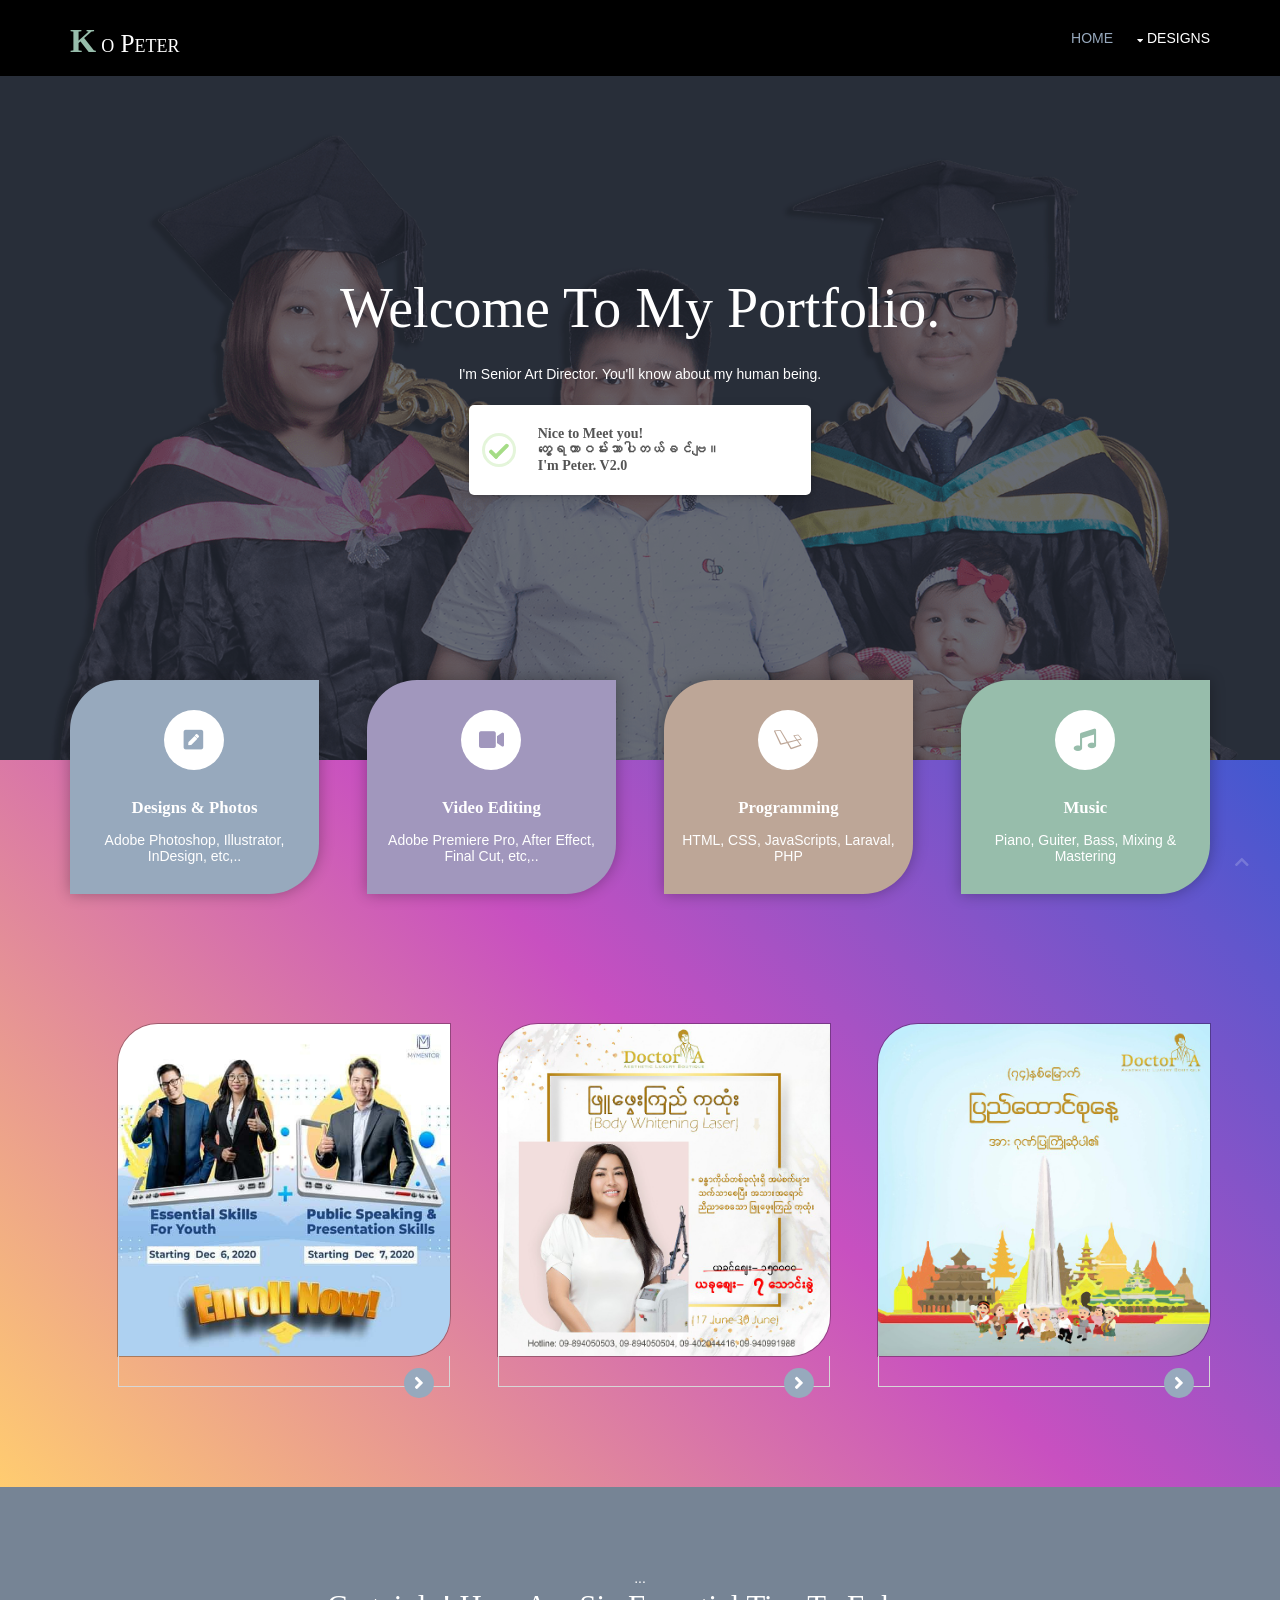
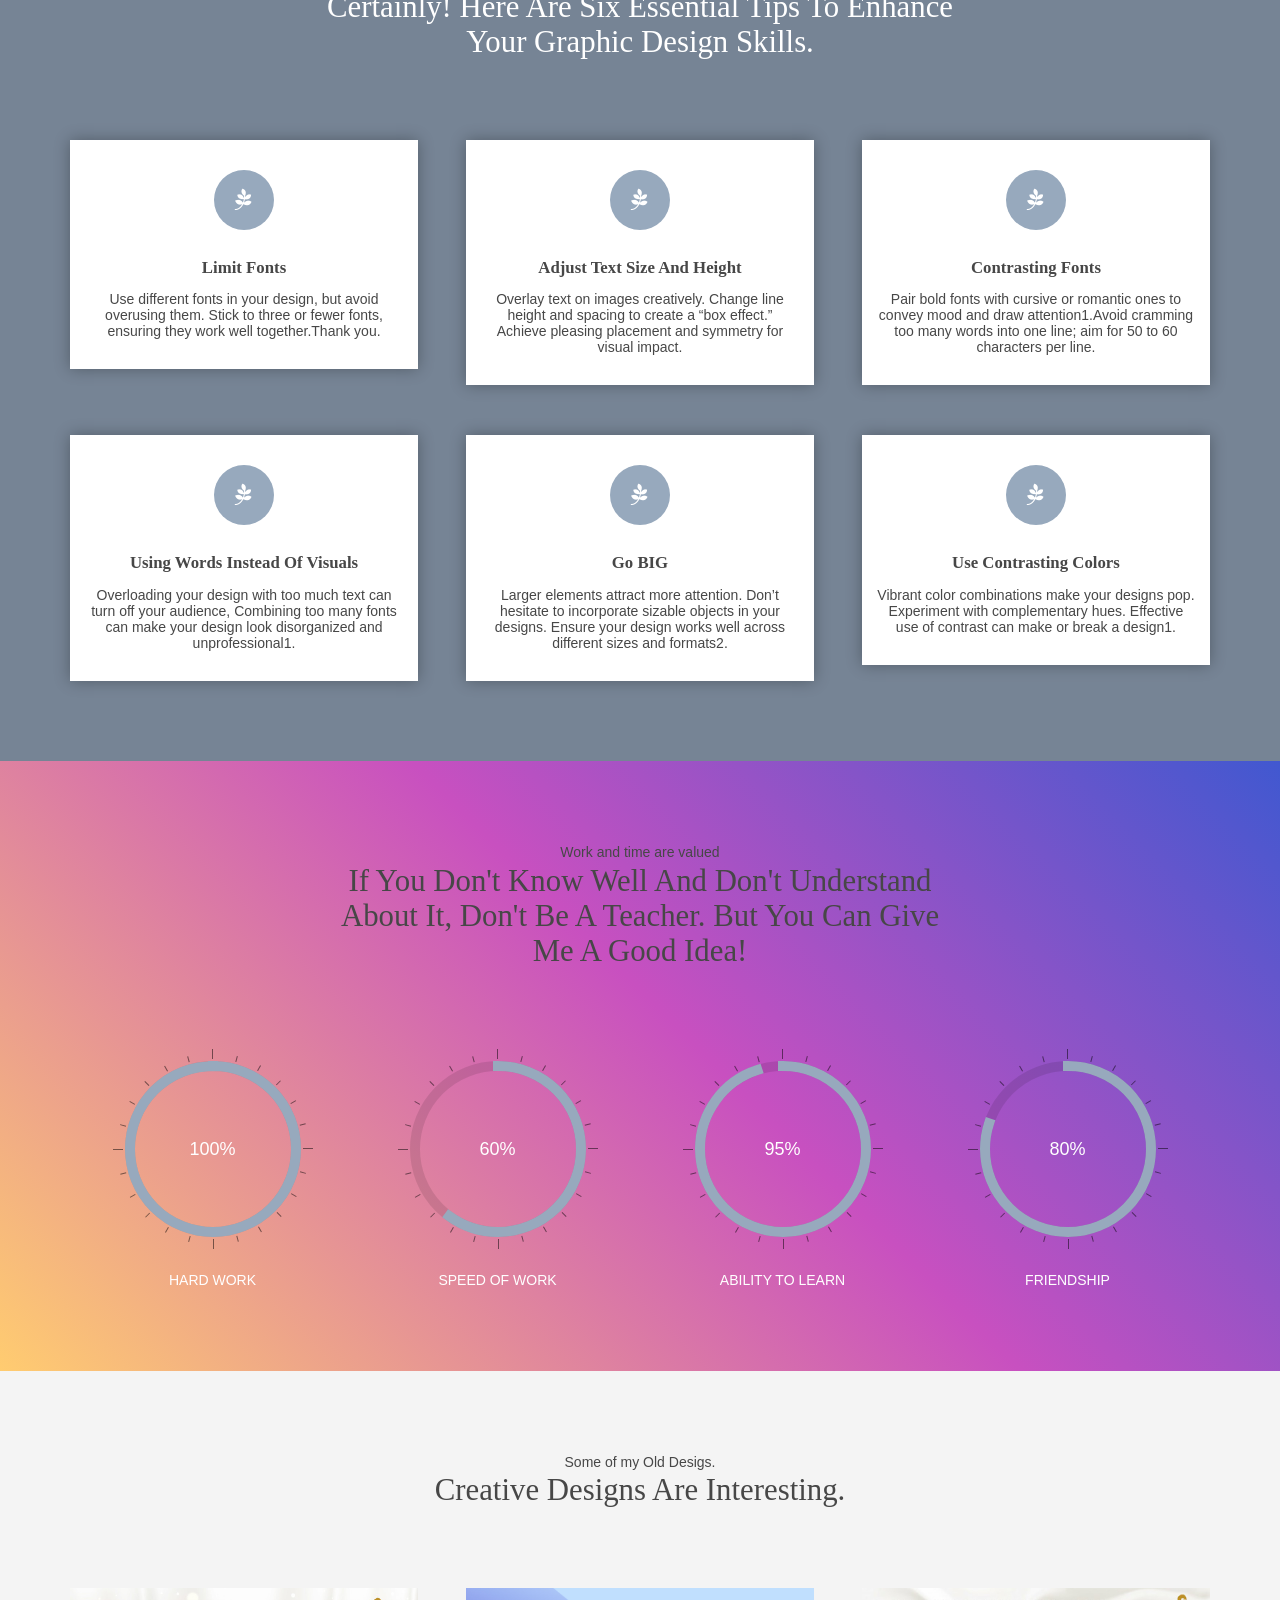
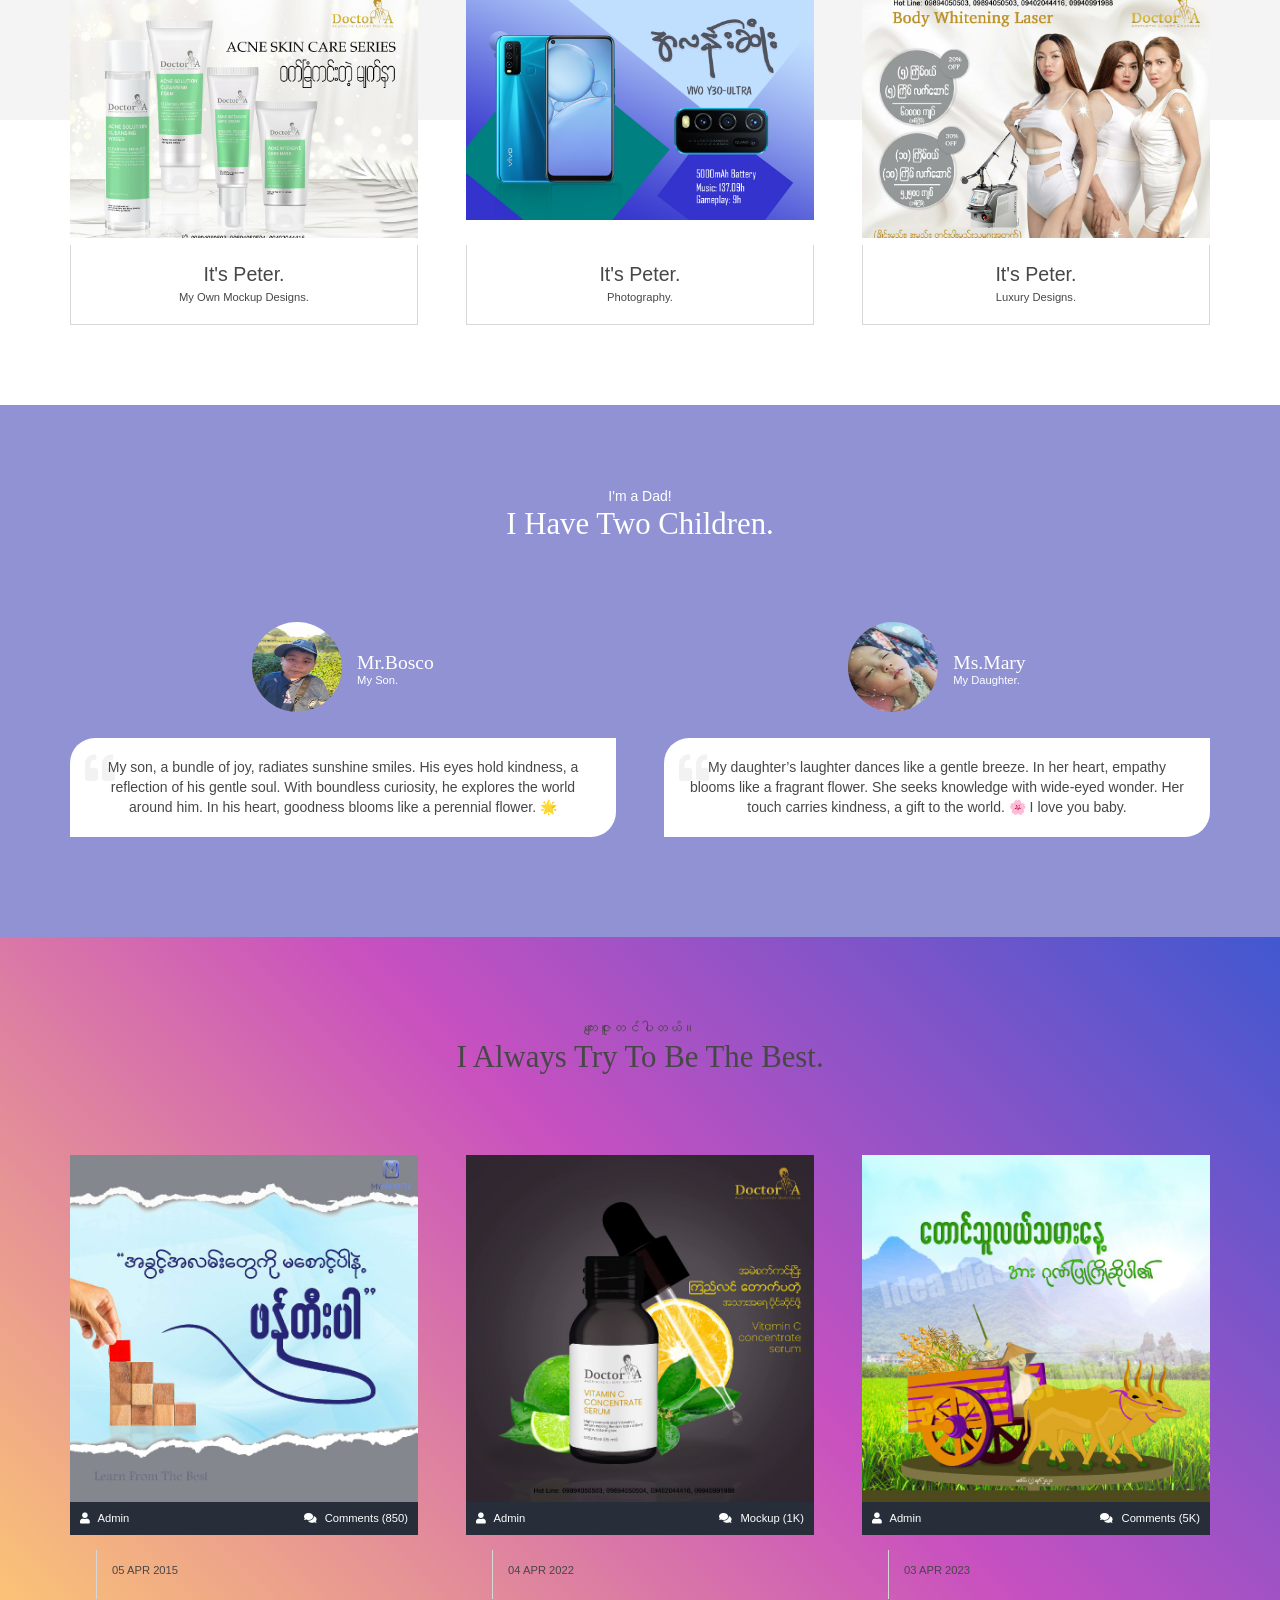
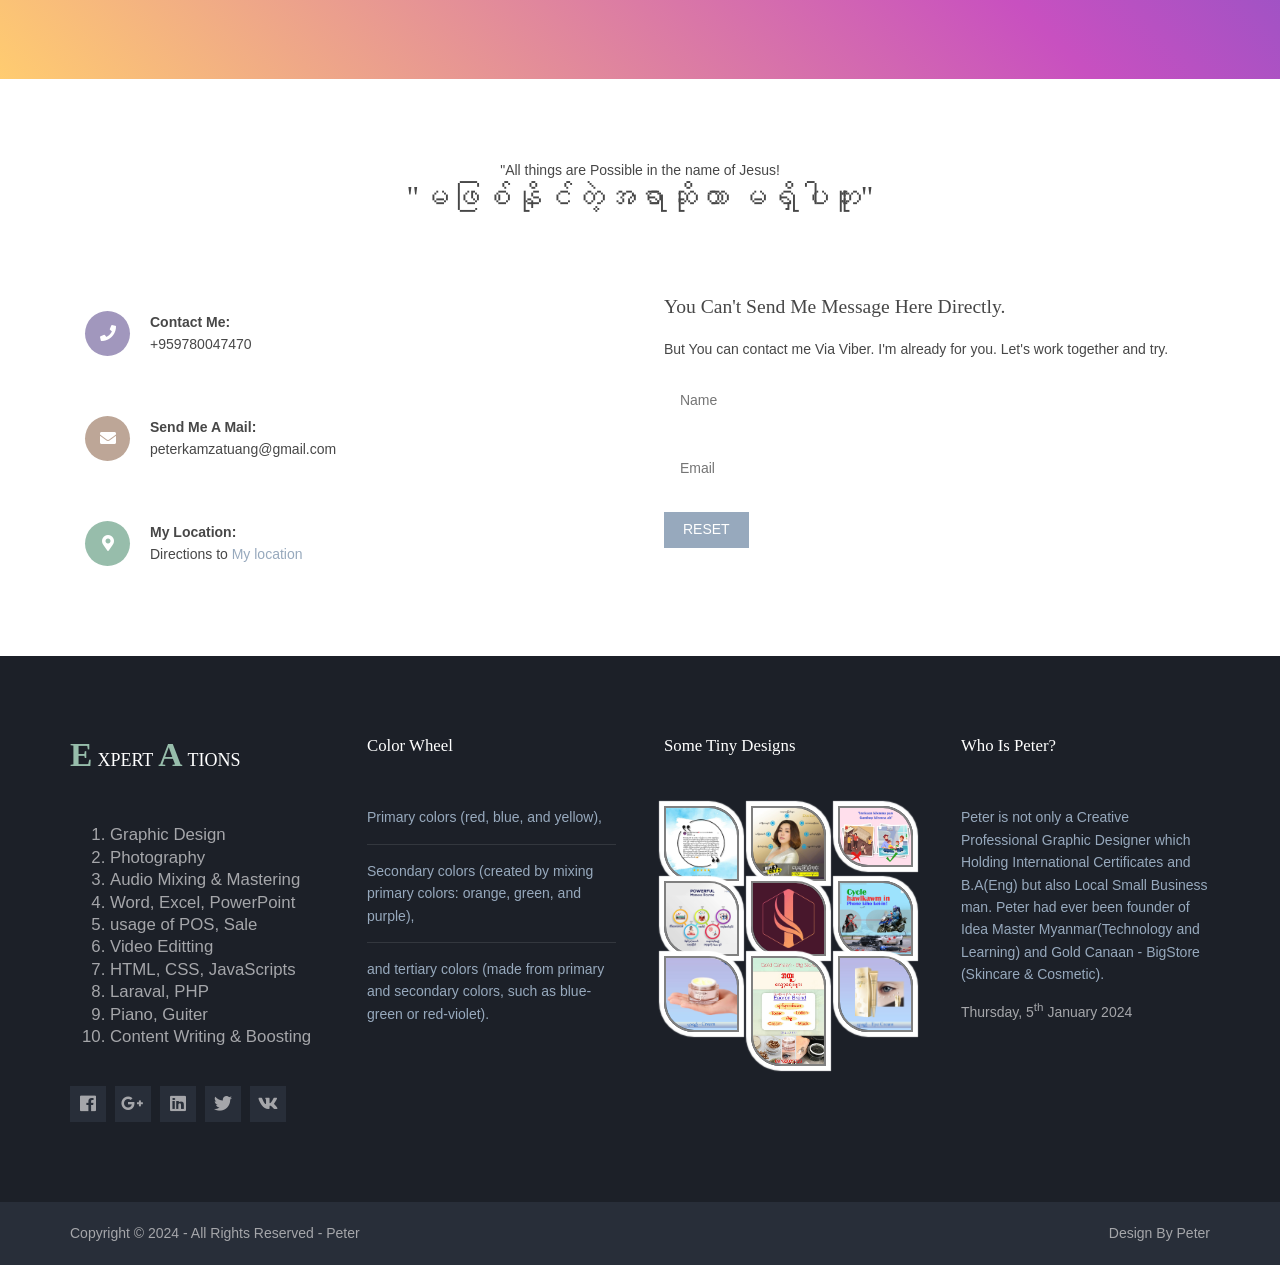
==== commit f0978369: "Saving my local updates before merging" ====
--- a/index.html
+++ b/index.html
@@ -12,7 +12,7 @@
   <header id="header" class="hoc clear">
     <div id="logo" class="fl_left"> 
       
-      <h1 class="logoname"><a class="start1" href="index.html">Peter 2024</a></h1>
+      <h1 class="logoname"><a class="start1" href="index.html">Ko Peter</a></h1>
       <!-- ################################################################################################ -->
     </div>
     <nav id="mainav" class="fl_right"> 
@@ -39,7 +39,7 @@
     <!-- ################################################################################################ -->
     <article>
       <h3 class="heading">Welcome to My Portfolio.</h3>
-      <p>I'm Professional Graphic Designer. You'll know about my human being.</p>
+      <p>I'm Senior Art Director. You'll know about my human being.</p>
       <footer ><a  class="btn start1" id="start1" href="#WeRecordYouCLickStart!">Let's Start!</a></footer>
     </article>
     <!-- ################################################################################################ -->
